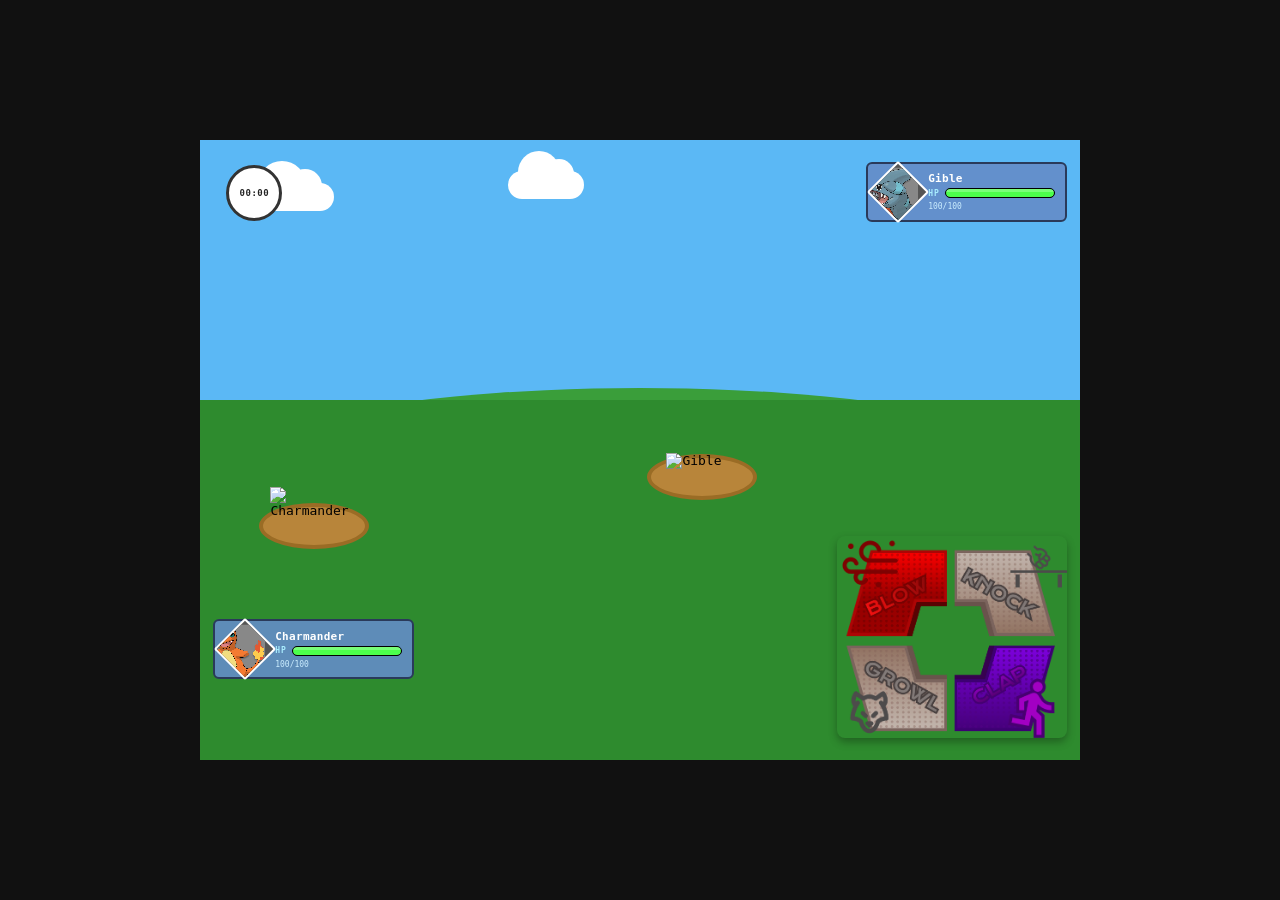
==== battle.html @ 758b289c "pc werk" ====
<!DOCTYPE html>
<html lang="en">
<head>
  <meta charset="UTF-8" />
  <meta name="viewport" content="width=device-width, initial-scale=1.0"/>
  <title>Pokémon Battle</title>
  <link rel="stylesheet" href="battlee.css" />
  <style>
    /* Move button label under icon */
    .move-label {
      display: block;
      font-size: 9px;
      font-family: monospace;
      color: white;
      text-transform: uppercase;
      letter-spacing: 1px;
      margin-top: 2px;
      text-align: center;
    }
    .move-fallback {
      width: 100%;
      padding: 18px 0;
      display: flex;
      align-items: center;
      justify-content: center;
      font-size: 10px;
      font-weight: bold;
      color: rgba(255,255,255,0.9);
      letter-spacing: 1.5px;
      border-radius: 6px;
      background: #555;
      box-shadow: inset 0 -4px 0 rgba(0,0,0,0.3);
      text-transform: uppercase;
    }
  </style>
</head>
<body>

<div id="battle">

  <!-- Background layers -->
  <div class="bg-sky"></div>
  <div class="bg-wave"></div>
  <div class="bg-ground"></div>

  <!-- Clouds -->
  <div class="cloud c1"><span></span><b></b><b></b></div>
  <div class="cloud c2"><span></span><b></b><b></b></div>

  <!-- Dirt platforms -->
  <div class="dirt dirt-e"></div>
  <div class="dirt dirt-p"></div>

  <!-- Player sprite (src set by battle.js) -->
  <div class="sprite sprite-p" id="spr-player">
    <img src="" alt="Player Pokemon">
  </div>

  <!-- Enemy sprite (src set by battle.js) -->
  <div class="sprite sprite-e" id="spr-enemy">
    <img src="" alt="Enemy Pokemon">
  </div>

  <!-- Timer -->
  <div class="timer" id="timer">00:00</div>

  <!-- Listening badge -->
  <div id="listen-badge" class="listen">🎤 Listening…</div>

  <!-- Enemy HUD -->
  <div class="hud hud-e">
    <div class="hud-diamond">
      <img id="hud-enemy-icon" src="" alt="Enemy icon" onerror="this.style.background='#888'">
    </div>
    <div class="hud-body">
      <div class="hud-name" id="hud-enemy-name">Enemy</div>
      <div class="hp-row">
        <span class="hp-tag">HP</span>
        <div class="hp-track">
          <div class="hp-fill" id="hp-e" style="width:100%; background:#4cff4c;"></div>
        </div>
      </div>
      <div class="hp-nums" id="nums-e">100/100</div>
    </div>
  </div>

  <!-- Player HUD -->
  <div class="hud hud-p">
    <div class="hud-diamond">
      <img id="hud-player-icon" src="" alt="Player icon" onerror="this.style.background='#888'">
    </div>
    <div class="hud-body">
      <div class="hud-name" id="hud-player-name">Player</div>
      <div class="hp-row">
        <span class="hp-tag">HP</span>
        <div class="hp-track">
          <div class="hp-fill" id="hp-p" style="width:100%; background:#4cff4c;"></div>
        </div>
      </div>
      <div class="hp-nums" id="nums-p">100/100</div>
    </div>
  </div>

  <!-- Move list image (bottom right, replacing move buttons) -->
  <div class="move-list" id="move-list">
    <img id="move-list-img" src="" alt="Move List">
  </div>

  <!-- Dialog box -->
  <div class="dialog" id="dialog"></div>

</div><!-- end #battle -->

<!-- Teachable Machine SDK -->
<script src="https://cdn.jsdelivr.net/npm/@tensorflow/tfjs@1.3.1/dist/tf.min.js"></script>
<script src="https://cdn.jsdelivr.net/npm/@tensorflow-models/speech-commands@0.4.0/dist/speech-commands.min.js"></script>

<!-- voice.js must load before battle.js so POKEDEX is available -->
<script src="voice.js"></script>
<script src="battle.js"></script>

</body>
</html>
---- battlee.css ----
/* battlee.css - Battle screen styles */

/* Move list image (bottom right, replacing move buttons) */
.move-list {
  position: absolute;
  bottom: 3%;
  right: 1.5%;
  width: 230px;
  height: auto;
  z-index: 100;
}

.move-list img {
  width: 100%;
  height: auto;
  border-radius: 8px;
  box-shadow: 0 4px 8px rgba(0, 0, 0, 0.3);
}
* {
  box-sizing: border-box;
  margin: 0;
  padding: 0;
}

body {
  background: #111;
  display: flex;
  justify-content: center;
  align-items: center;
  min-height: 100vh;
  font-family: monospace;
}

/* ── BATTLE CONTAINER ── */
#battle {
  width: 100%;
  max-width: 880px;
  aspect-ratio: 880 / 620;
  position: relative;
  overflow: hidden;
}

/* ── BACKGROUND ── */
.bg-sky {
  position: absolute;
  inset: 0;
  background: #5bb8f5;
}

.bg-wave {
  position: absolute;
  top: 40%;
  left: -5%;
  width: 110%;
  height: 18%;
  background: #3a9e3a;
  border-radius: 50% 50% 0 0 / 100% 100% 0 0;
}

.bg-ground {
  position: absolute;
  bottom: 0;
  left: 0;
  right: 0;
  height: 58%;
  background: #2e8b2e;
}

/* ── CLOUDS ── */
.cloud {
  position: absolute;
}

.cloud span {
  display: block;
  background: white;
  border-radius: 50px;
}

.cloud b {
  display: block;
  background: white;
  border-radius: 50%;
  position: absolute;
}

.c1 { top: 7%; left: 5%; }
.c1 span { width: 90px; height: 28px; }
.c1 b:nth-child(2) { width: 48px; height: 48px; top: -22px; left: 14px; }
.c1 b:nth-child(3) { width: 34px; height: 34px; top: -14px; left: 44px; }

.c2 { top: 5%; left: 35%; }
.c2 span { width: 76px; height: 28px; }
.c2 b:nth-child(2) { width: 42px; height: 42px; top: -20px; left: 10px; }
.c2 b:nth-child(3) { width: 30px; height: 30px; top: -12px; left: 36px; }

/* ── DIRT CIRCLES ── */
.dirt {
  position: absolute;
  background: #b8853a;
  border-radius: 50%;
  border: 4px solid #9a6c25;
}

.dirt-p {
  width: 110px;
  height: 46px;
  bottom: 34%;
  left: 13%;
  transform: translateX(-50%);
}

.dirt-e {
  width: 110px;
  height: 46px;
  bottom: 42%;
  left: 57%;
  transform: translateX(-50%);
}

/* ── SPRITES ── */
.sprite {
  position: absolute;
  width: 80px;
  image-rendering: pixelated;
}

/* Charmander (player) — bottom-left */
.sprite-p {
  bottom: 39%;
  left: 8%;
}

/* Pikachu (enemy) — centre-right */
.sprite-e {
  bottom: 47%;
  left: 53%;
}

.sprite img {
  width: 100%;
  display: block;
}

/* ── TIMER ── */
.timer {
  position: absolute;
  top: 4%;
  left: 3%;
  width: 56px;
  height: 56px;
  border-radius: 50%;
  border: 3px solid #333;
  background: white;
  display: flex;
  align-items: center;
  justify-content: center;
  font-size: 9px;
  font-weight: bold;
  color: #222;
  letter-spacing: 0.5px;
}

/* ── HUD PANELS ── */
.hud {
  position: absolute;
  background: rgba(100, 140, 200, 0.9);
  border: 2px solid #2a3a5a;
  border-radius: 6px;
  padding: 6px 10px 6px 8px;
  display: flex;
  align-items: center;
  gap: 8px;
  min-width: 200px;
}

.hud-p { bottom: 13%; left: 1.5%; }
.hud-e { top: 3.5%; right: 1.5%; }

/* Diamond avatar frame */
.hud-diamond {
  width: 44px;
  height: 44px;
  border: 2px solid #fff;
  background: #555;
  transform: rotate(45deg);
  overflow: hidden;
  flex-shrink: 0;
  border-radius: 2px;
}

.hud-diamond img {
  width: 140%;
  height: 140%;
  transform: rotate(-45deg) translate(-14%, -14%);
  object-fit: cover;
  image-rendering: pixelated;
}

.hud-body {
  display: flex;
  flex-direction: column;
  gap: 3px;
}

.hud-name {
  font-size: 11px;
  font-weight: bold;
  color: white;
  letter-spacing: 0.3px;
}

/* ── HP BAR ── */
.hp-row {
  display: flex;
  align-items: center;
  gap: 5px;
}

.hp-tag {
  font-size: 8px;
  font-weight: bold;
  color: #aef;
  letter-spacing: 1px;
  font-family: monospace;
}

.hp-track {
  width: 110px;
  height: 10px;
  background: #1a1a1a;
  border-radius: 5px;
  border: 1.5px solid #000;
  overflow: hidden;
  position: relative;
}

.hp-fill {
  height: 100%;
  border-radius: 4px;
  transition: width 0.5s ease;
  position: relative;
}

/* Two-tone shine like the game */
.hp-fill::after {
  content: '';
  position: absolute;
  top: 0;
  left: 0;
  right: 0;
  height: 40%;
  background: rgba(255, 255, 255, 0.25);
  border-radius: 4px 4px 0 0;
}

.hp-nums {
  font-size: 8px;
  color: #cef;
  font-family: monospace;
  margin-top: 1px;
}

/* ── MOVE BUTTONS ── */
.moves {
  position: absolute;
  bottom: 3%;
  right: 1.5%;
  display: grid;
  grid-template-columns: 1fr 1fr;
  gap: 6px;
  width: 230px;
}

.move-btn {
  background: none;
  border: none;
  cursor: pointer;
  padding: 0;
  transition: transform 0.1s, filter 0.1s;
  border-radius: 6px;
  overflow: hidden;
}

.move-btn:hover {
  filter: brightness(1.15);
  transform: scale(1.04);
}

.move-btn:active {
  transform: scale(0.96);
}

.move-btn img {
  width: 100%;
  display: block;
  border-radius: 6px;
}

/* Fallback colored tiles when image is missing */
.fallback {
  width: 100%;
  padding: 22px 0;
  display: flex;
  align-items: center;
  justify-content: center;
  font-size: 11px;
  font-weight: bold;
  color: rgba(255, 255, 255, 0.9);
  letter-spacing: 1.5px;
  border-radius: 6px;
  box-shadow: inset 0 -4px 0 rgba(0, 0, 0, 0.3);
  text-transform: uppercase;
}

.clap-bg  { background: #c0392b; }
.knock-bg { background: #7d3c98; }
.blow-bg  { background: #c0392b; }
.growl-bg { background: #888; }

/* ── DIALOG BOX ── */
.dialog {
  position: absolute;
  bottom: 3%;
  left: 1.5%;
  width: 52%;
  background: rgba(170, 170, 170, 0.93);
  border: 2.5px solid #555;
  border-radius: 8px;
  padding: 14px 16px;
  font-size: 13px;
  color: #111;
  font-family: monospace;
  display: none;
  line-height: 1.5;
}

.dialog.on { display: block; }

/* ── LISTENING BADGE ── */
.listen {
  position: absolute;
  top: 3.5%;
  left: 50%;
  transform: translateX(-50%);
  background: rgba(0, 0, 0, 0.6);
  color: white;
  font-size: 9px;
  font-family: monospace;
  padding: 5px 14px;
  border-radius: 20px;
  display: none;
}

.listen.on { display: block; }

/* ── FLASH ANIMATION ── */
@keyframes flash {
  0%, 100% { opacity: 1; }
  50%       { opacity: 0.15; }
}

.flash { animation: flash 0.3s 3; }
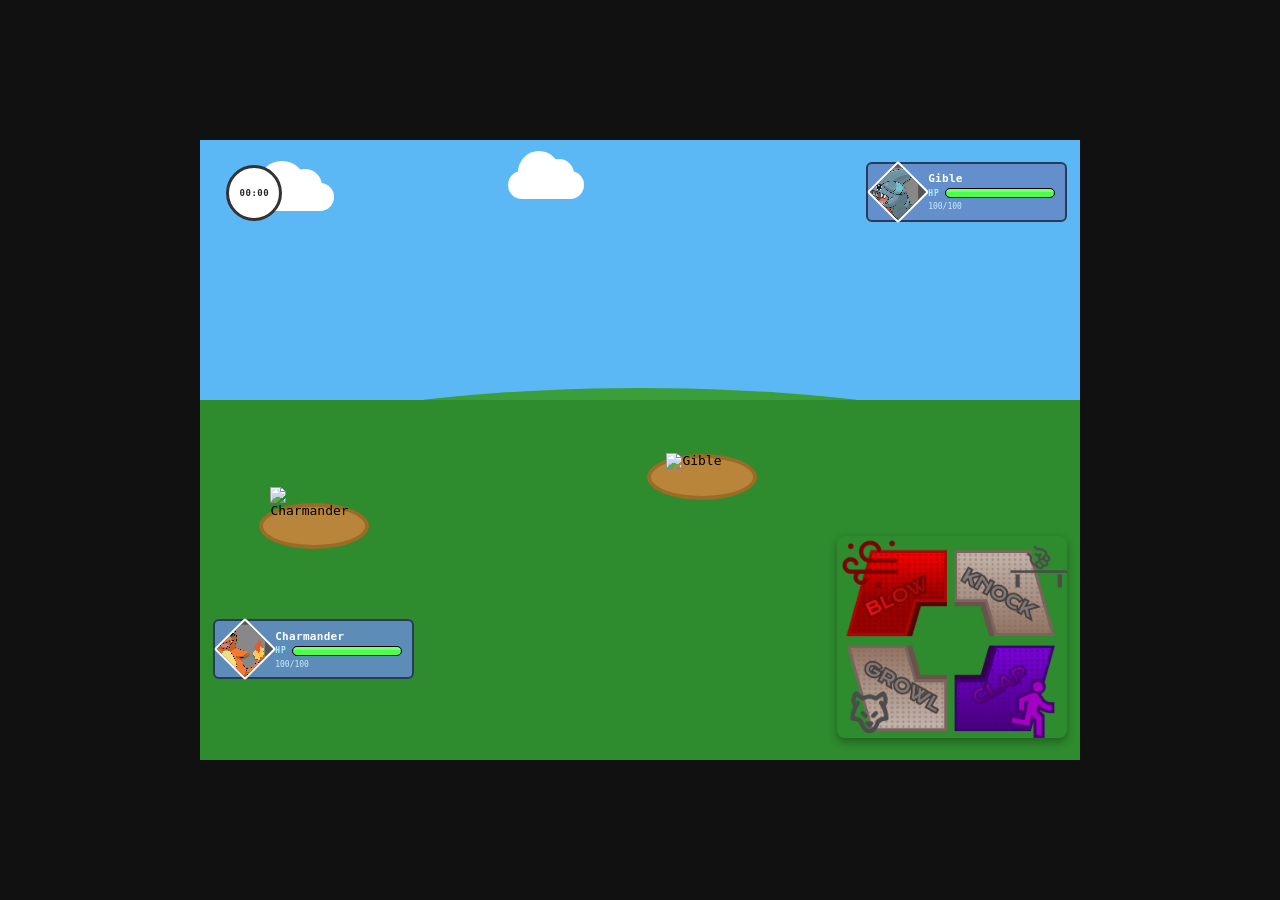
==== commit e6e14085: "alleen nog audio fixen en errors fixen" ====
--- a/battle.html
+++ b/battle.html
@@ -64,9 +64,6 @@
   <!-- Timer -->
   <div class="timer" id="timer">00:00</div>
 
-  <!-- Listening badge -->
-  <div id="listen-badge" class="listen">🎤 Listening…</div>
-
   <!-- Enemy HUD -->
   <div class="hud hud-e">
     <div class="hud-diamond">
@@ -109,6 +106,21 @@
   <!-- Dialog box -->
   <div class="dialog" id="dialog"></div>
 
+  <!-- Confirmation Modal -->
+  <div id="confirm-exit-modal" style="display:none; position:fixed; z-index:9999; left:0; top:0; width:100vw; height:100vh; background:rgba(0,0,0,0.45); align-items:center; justify-content:center;">
+    <div style="background:#222; color:#fff; border-radius:18px; padding:2em 2.5em; box-shadow:0 8px 32px #000a; display:flex; flex-direction:column; align-items:center; gap:1.5em; min-width:320px;">
+      <div style="font-size:1.5em; font-family:'Finger Paint',cursive,sans-serif; margin-bottom:0.5em;">Are you sure you want to exit?</div>
+      <div style="display:flex; gap:1.5em;">
+        <button id="confirm-blow" style="background:#0A6D3C; color:#fff; border:none; border-radius:10px; font-size:1.2em; padding:0.7em 1.5em; display:flex; align-items:center; gap:0.5em; cursor:pointer; font-family:'Finger Paint',cursive,sans-serif;">
+          <img src="images/Blowwhite.svg" alt="Blow" style="width:1.5em; height:1.5em;"> Blow
+        </button>
+        <button id="confirm-knock" style="background:#8B1111; color:#fff; border:none; border-radius:10px; font-size:1.2em; padding:0.7em 1.5em; display:flex; align-items:center; gap:0.5em; cursor:pointer; font-family:'Finger Paint',cursive,sans-serif;">
+          <img src="images/Knockwhite.svg" alt="Knock" style="width:1.5em; height:1.5em;"> Knock
+        </button>
+      </div>
+    </div>
+  </div>
+
 </div><!-- end #battle -->
 
 <!-- Teachable Machine SDK -->
@@ -121,4 +133,3 @@
 
 </body>
 </html>
- 
--- a/battlee.css
+++ b/battlee.css
@@ -360,4 +360,9 @@
   50%       { opacity: 0.15; }
 }
 
-.flash { animation: flash 0.3s 3; }+.flash { animation: flash 0.3s 3; }
+
+/* Fade-out effect for sprites and icons */
+#spr-player, #spr-enemy, #hud-player-icon, #hud-enemy-icon {
+  transition: opacity 0.8s;
+}
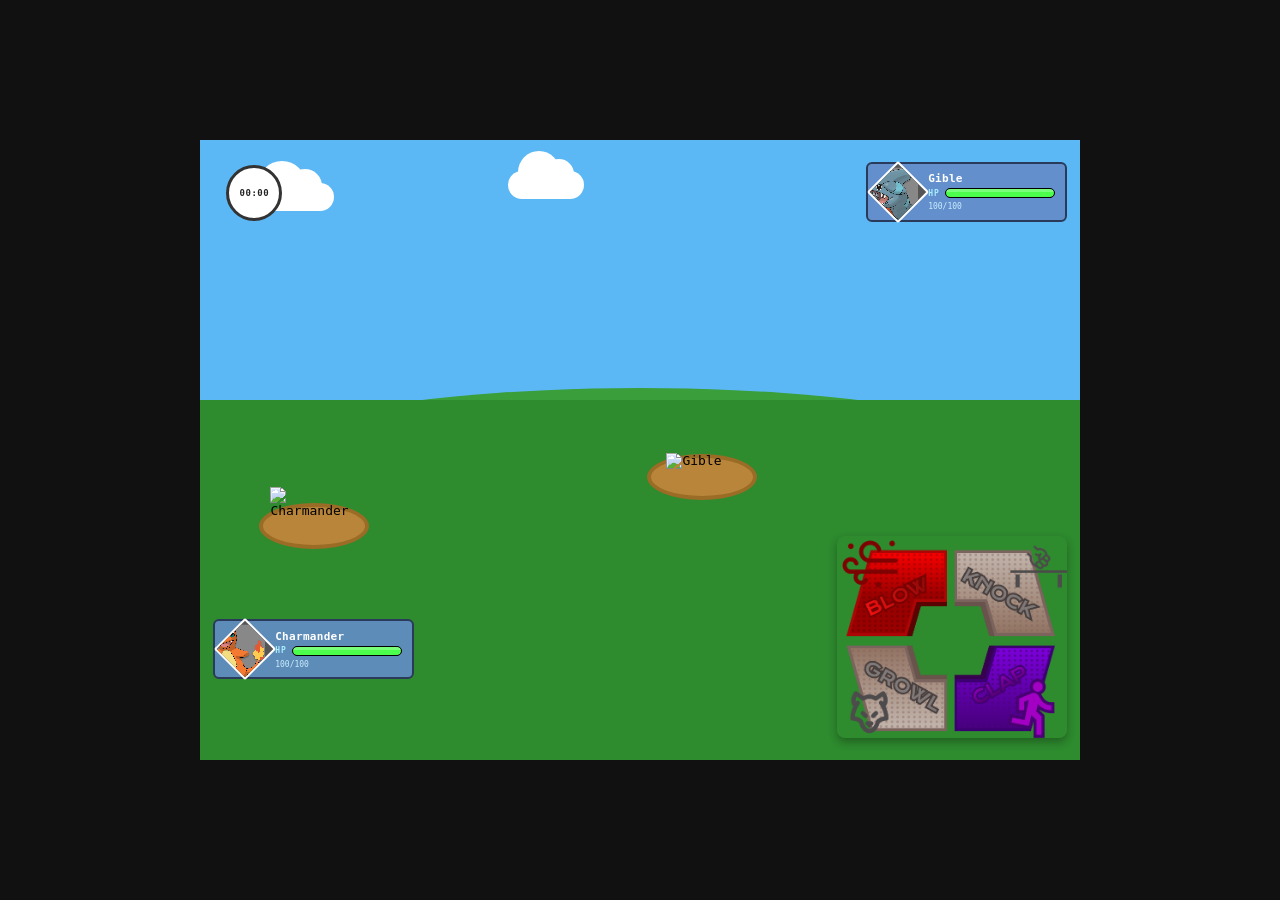
==== commit 653041f0: "feedback vragen in les" ====
--- a/battle.html
+++ b/battle.html
@@ -129,6 +129,7 @@
 
 <!-- voice.js must load before battle.js so POKEDEX is available -->
 <script src="voice.js"></script>
+<script src="audio.js"></script>
 <script src="battle.js"></script>
 
 </body>
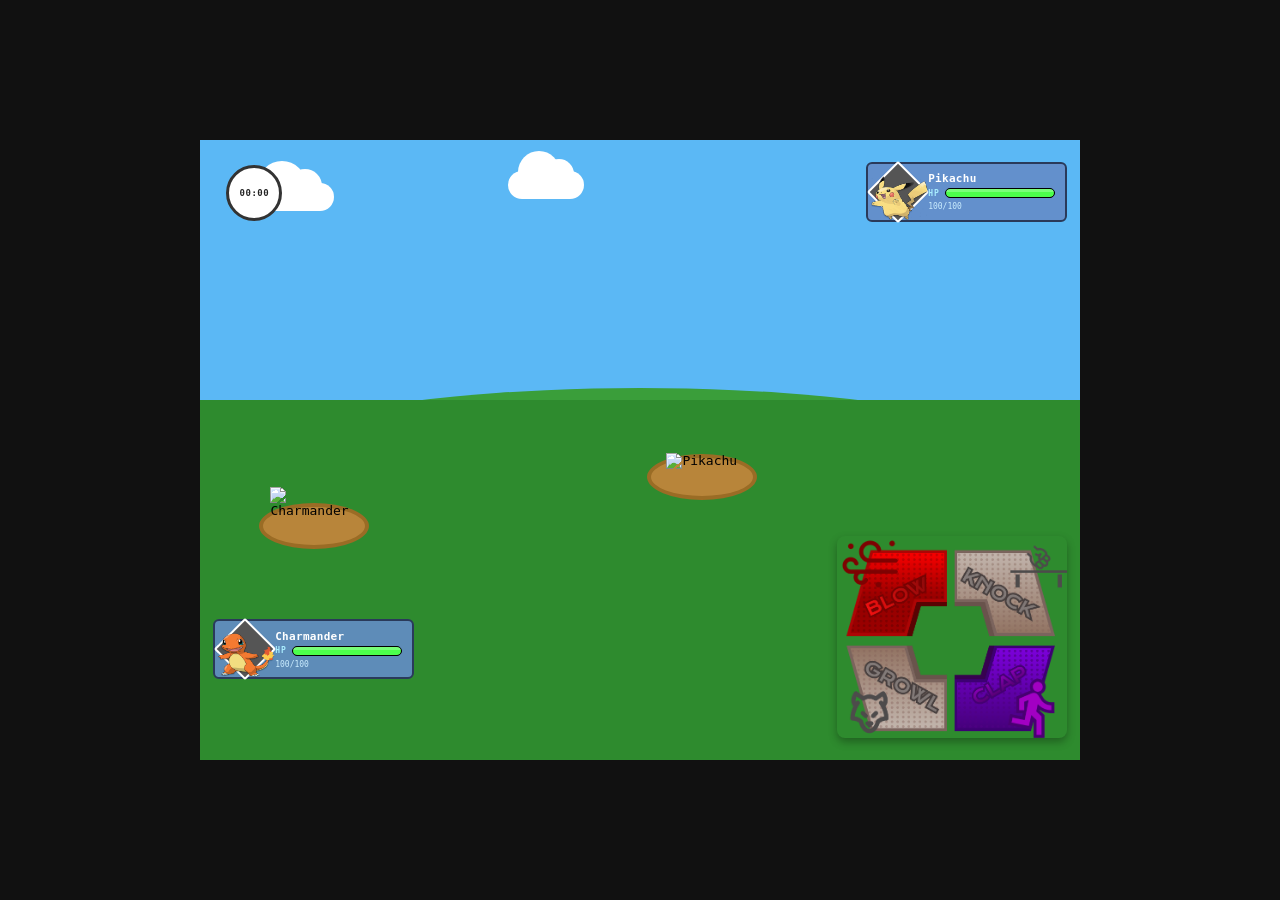
==== commit 743c881f: "pokemon icoontjes beter" ====
--- a/battle.html
+++ b/battle.html
@@ -67,7 +67,7 @@
   <!-- Enemy HUD -->
   <div class="hud hud-e">
     <div class="hud-diamond">
-      <img id="hud-enemy-icon" src="" alt="Enemy icon" onerror="this.style.background='#888'">
+      <img id="hud-enemy-icon" src="" alt="Enemy icon">
     </div>
     <div class="hud-body">
       <div class="hud-name" id="hud-enemy-name">Enemy</div>
@@ -84,7 +84,7 @@
   <!-- Player HUD -->
   <div class="hud hud-p">
     <div class="hud-diamond">
-      <img id="hud-player-icon" src="" alt="Player icon" onerror="this.style.background='#888'">
+      <img id="hud-player-icon" src="" alt="Player icon">
     </div>
     <div class="hud-body">
       <div class="hud-name" id="hud-player-name">Player</div>
--- a/battlee.css
+++ b/battlee.css
@@ -184,7 +184,6 @@
   border: 2px solid #fff;
   background: #555;
   transform: rotate(45deg);
-  overflow: hidden;
   flex-shrink: 0;
   border-radius: 2px;
 }
@@ -193,8 +192,8 @@
   width: 140%;
   height: 140%;
   transform: rotate(-45deg) translate(-14%, -14%);
-  object-fit: cover;
-  image-rendering: pixelated;
+  margin-left: 1em;
+  padding-bottom: 1em;
 }
 
 .hud-body {
@@ -337,20 +336,6 @@
 
 .dialog.on { display: block; }
 
-/* ── LISTENING BADGE ── */
-.listen {
-  position: absolute;
-  top: 3.5%;
-  left: 50%;
-  transform: translateX(-50%);
-  background: rgba(0, 0, 0, 0.6);
-  color: white;
-  font-size: 9px;
-  font-family: monospace;
-  padding: 5px 14px;
-  border-radius: 20px;
-  display: none;
-}
 
 .listen.on { display: block; }
 
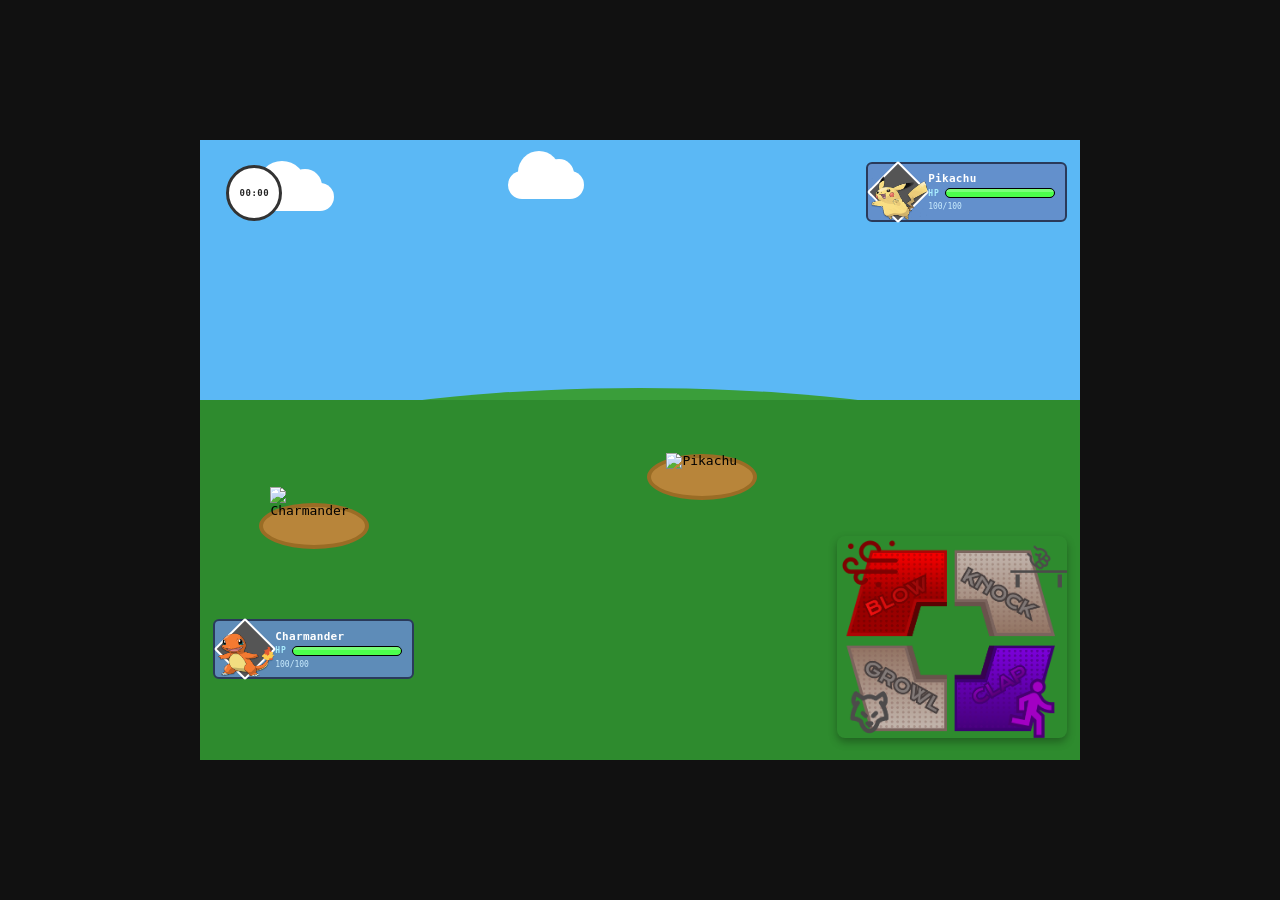
==== commit 4a9b36ef: "logo top toegevoegt" ====
--- a/battle.html
+++ b/battle.html
@@ -5,6 +5,8 @@
   <meta name="viewport" content="width=device-width, initial-scale=1.0"/>
   <title>Pokémon Battle</title>
   <link rel="stylesheet" href="battlee.css" />
+  <link rel="icon" type="image/svg+xml" href="images/Pokeball.svg">
+    <link rel="shortcut icon" href="images/Pokeball.svg">
   <style>
     /* Move button label under icon */
     .move-label {
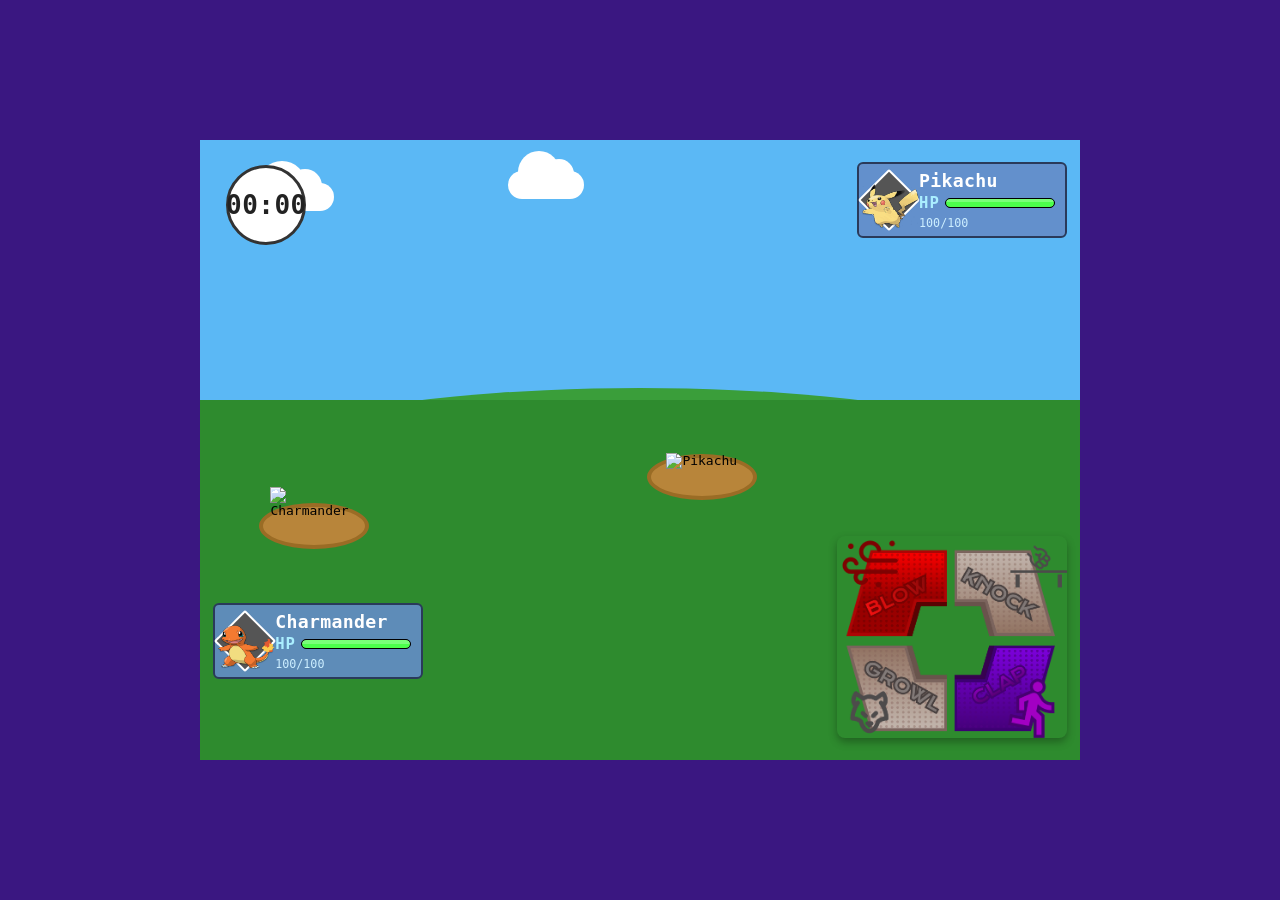
==== commit f03d1d19: "Toont actie links beneden op elk scherm" ====
--- a/battle.html
+++ b/battle.html
@@ -124,6 +124,20 @@
   </div>
 
 </div><!-- end #battle -->
+    <div id="voice-indicator" style="
+  position: fixed;
+  bottom: 1.2em;
+  left: 1.2em;
+  background: rgba(0,0,0,0.65);
+  color: white;
+  font-family: monospace;
+  font-size: 1em;
+  padding: 8px 16px;
+  border-radius: 20px;
+  z-index: 9999;
+  display: none;
+  transition: opacity 0.3s;
+">👂 …</div>
 
 <!-- Teachable Machine SDK -->
 <script src="https://cdn.jsdelivr.net/npm/@tensorflow/tfjs@1.3.1/dist/tf.min.js"></script>
--- a/battlee.css
+++ b/battlee.css
@@ -23,7 +23,7 @@
 }
 
 body {
-  background: #111;
+  background: #3A1781;
   display: flex;
   justify-content: center;
   align-items: center;
@@ -147,15 +147,15 @@
   position: absolute;
   top: 4%;
   left: 3%;
-  width: 56px;
-  height: 56px;
+  width: 80px;
+  height: 80px;
   border-radius: 50%;
   border: 3px solid #333;
   background: white;
   display: flex;
   align-items: center;
   justify-content: center;
-  font-size: 9px;
+  font-size: 2em;
   font-weight: bold;
   color: #222;
   letter-spacing: 0.5px;
@@ -203,7 +203,7 @@
 }
 
 .hud-name {
-  font-size: 11px;
+  font-size: 1.4em;
   font-weight: bold;
   color: white;
   letter-spacing: 0.3px;
@@ -217,7 +217,7 @@
 }
 
 .hp-tag {
-  font-size: 8px;
+  font-size: 1.2em;
   font-weight: bold;
   color: #aef;
   letter-spacing: 1px;
@@ -254,7 +254,7 @@
 }
 
 .hp-nums {
-  font-size: 8px;
+  font-size: 0.9em;
   color: #cef;
   font-family: monospace;
   margin-top: 1px;
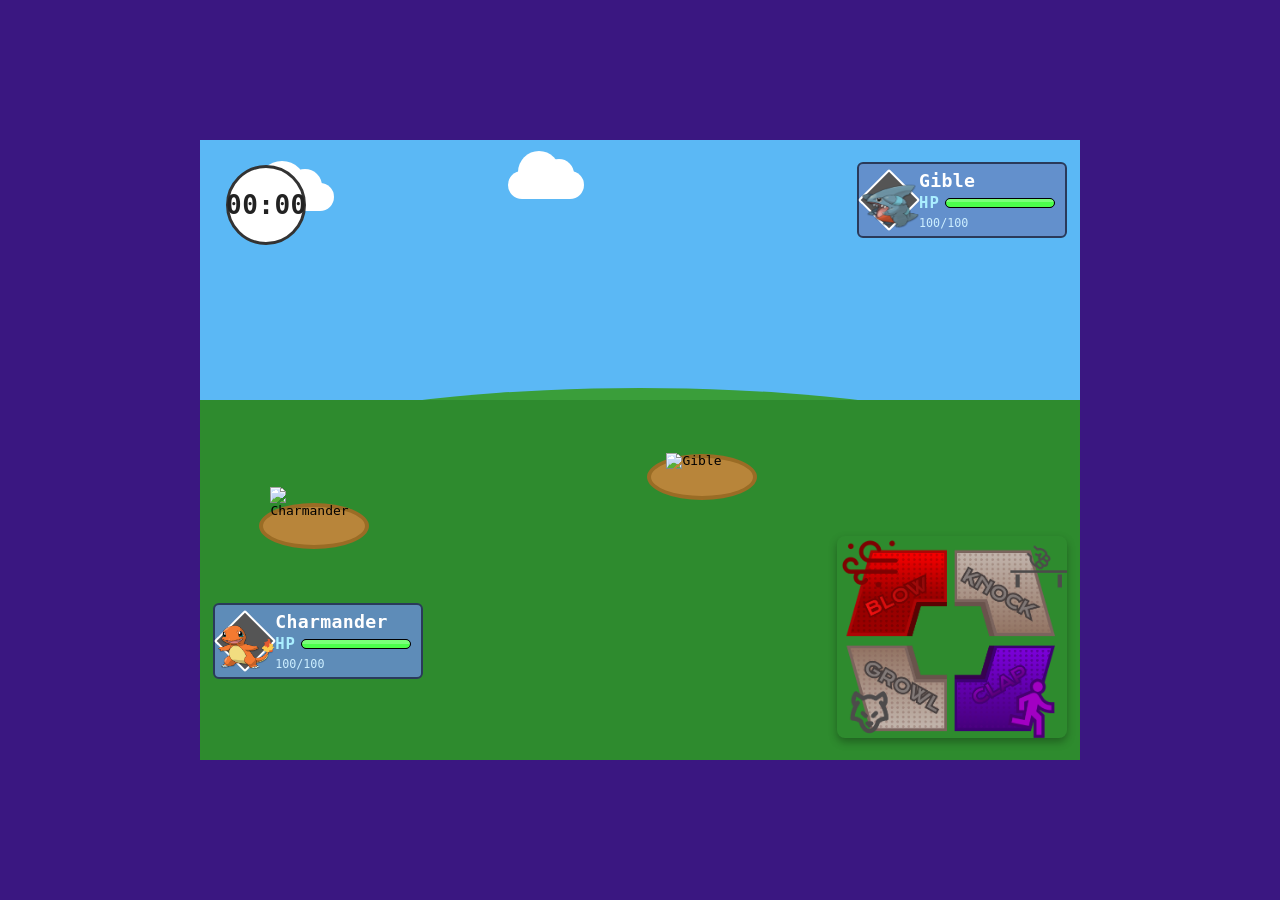
==== commit d9d71236: "bar onder luisteren toegevoegt met mic nog thuis beter testen elke pagina" ====
--- a/battle.html
+++ b/battle.html
@@ -124,7 +124,7 @@
   </div>
 
 </div><!-- end #battle -->
-    <div id="voice-indicator" style="
+<div id="voice-indicator" style="
   position: fixed;
   bottom: 1.2em;
   left: 1.2em;
@@ -136,8 +136,26 @@
   border-radius: 20px;
   z-index: 9999;
   display: none;
-  transition: opacity 0.3s;
-">👂 …</div>
+  min-width: 160px;
+">
+  <div id="voice-label" style="margin-bottom: 5px;">👂 …</div>
+  <div style="
+    background: #111;
+    border-radius: 10px;
+    height: 8px;
+    width: 100%;
+    overflow: hidden;
+    border: 1px solid #333;
+  ">
+    <div id="voice-bar" style="
+      height: 100%;
+      width: 0%;
+      border-radius: 10px;
+      background: linear-gradient(90deg, #111, #4cff4c);
+      transition: width 0.1s linear;
+    "></div>
+  </div>
+</div>
 
 <!-- Teachable Machine SDK -->
 <script src="https://cdn.jsdelivr.net/npm/@tensorflow/tfjs@1.3.1/dist/tf.min.js"></script>
